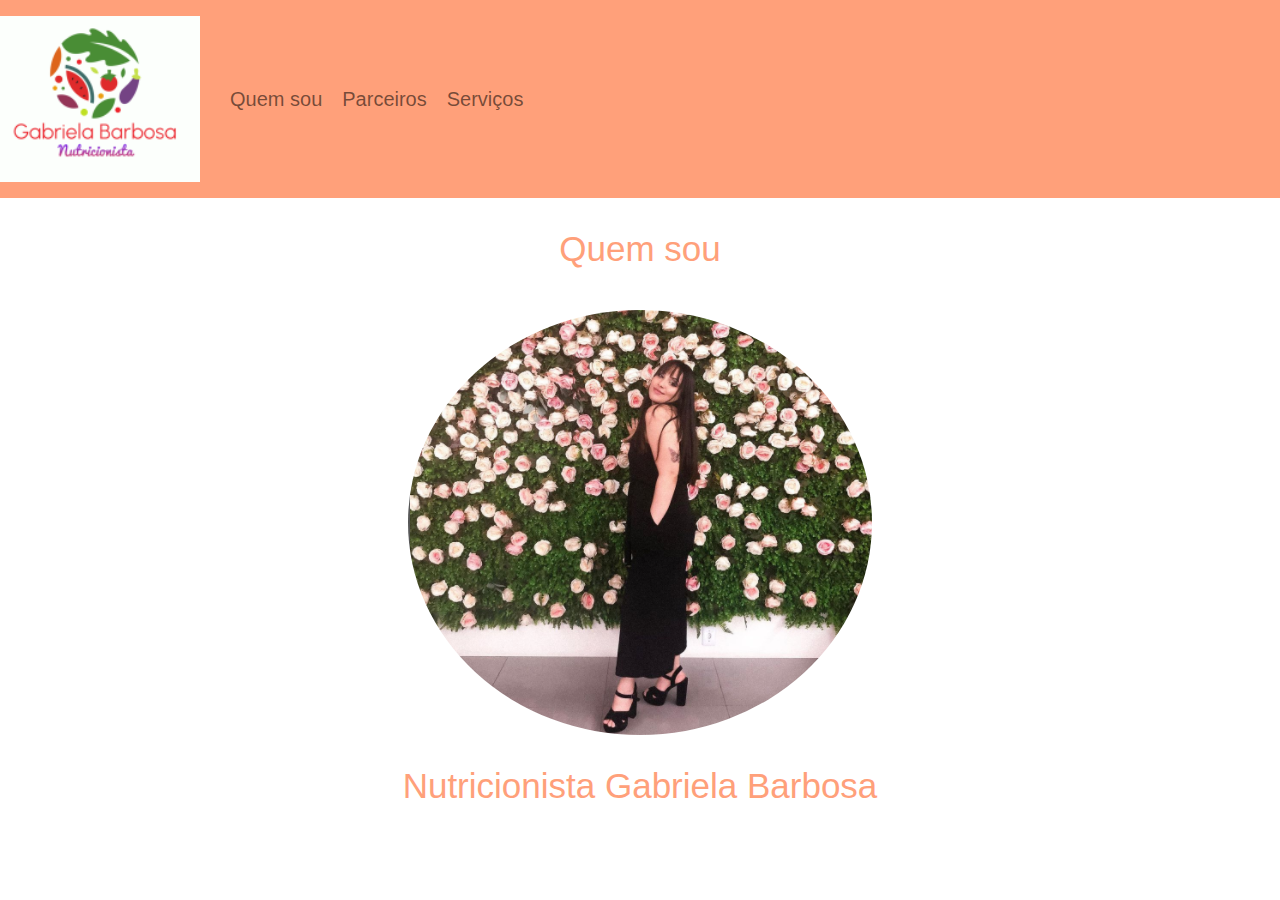
==== index.html @ da49951d "Iniciando projeto" ====
<!DOCTYPE html>
<html lang="pt-br">

<head>
    <meta charset="UTF-8">
    <meta http-equiv="X-UA-Compatible" content="IE=edge">
    <meta name="viewport" content="width=device-width, initial-scale=1.0">

    <!-- bootstrap -->
    <link rel="stylesheet" type="text/css" href="bootstrap/css/bootstrap.min.css">

    <!-- style -->
    <link rel="stylesheet" type="text/css" href="css/style.css">


    <title>Bootstrap</title>

</head>

<body>
    <nav class="navbar navbar-expand-lg navbar-light">
        <a class="navbar-brand" href="#">
            <img src="img/logo.png" alt="Imagem da logo" width="200">
        </a>
        <div class="collapse navbar-collapse">
            <ul class="navbar-nav">
                <li class="nav-item">
                    <a class="nav-link" href="#quemsou">Quem sou</a>
                </li>
                <li class="nav-item">
                    <a class="nav-link" href="#">Parceiros</a>
                </li>
                <li class="nav-item">
                    <a class="nav-link" href="#">Serviços</a>
                </li>
            </ul>
        </div>
    </nav>

    <section id="quemsou">
        <div class="container-fluid">
            <h3 class="titulo" >Quem sou</h3>
            <img class="rounded-circle" src="img/Gabriela2.png" alt="Imagem de uma equipe">
            <h3 class="titulo">Nutricionista Gabriela Barbosa</h3>
        </div>

    </section>

</body>

</html>
---- css/style.css ----
* {
    margin:0;
    padding:0;
    box-sizing: border-box;
    font: 20px arial, sans-serif;
}

.navbar {
    background-color: #FFA07A;
}

.container-fluid {
    background-color: #ffffff ;
    text-align: center;
    padding-bottom: 50px;
}

.titulo {
    padding: 30px;
    
}

.rounded-circle {
    width: auto;
    height: auto;
}

h3 {
    color: #FFA07A;
}
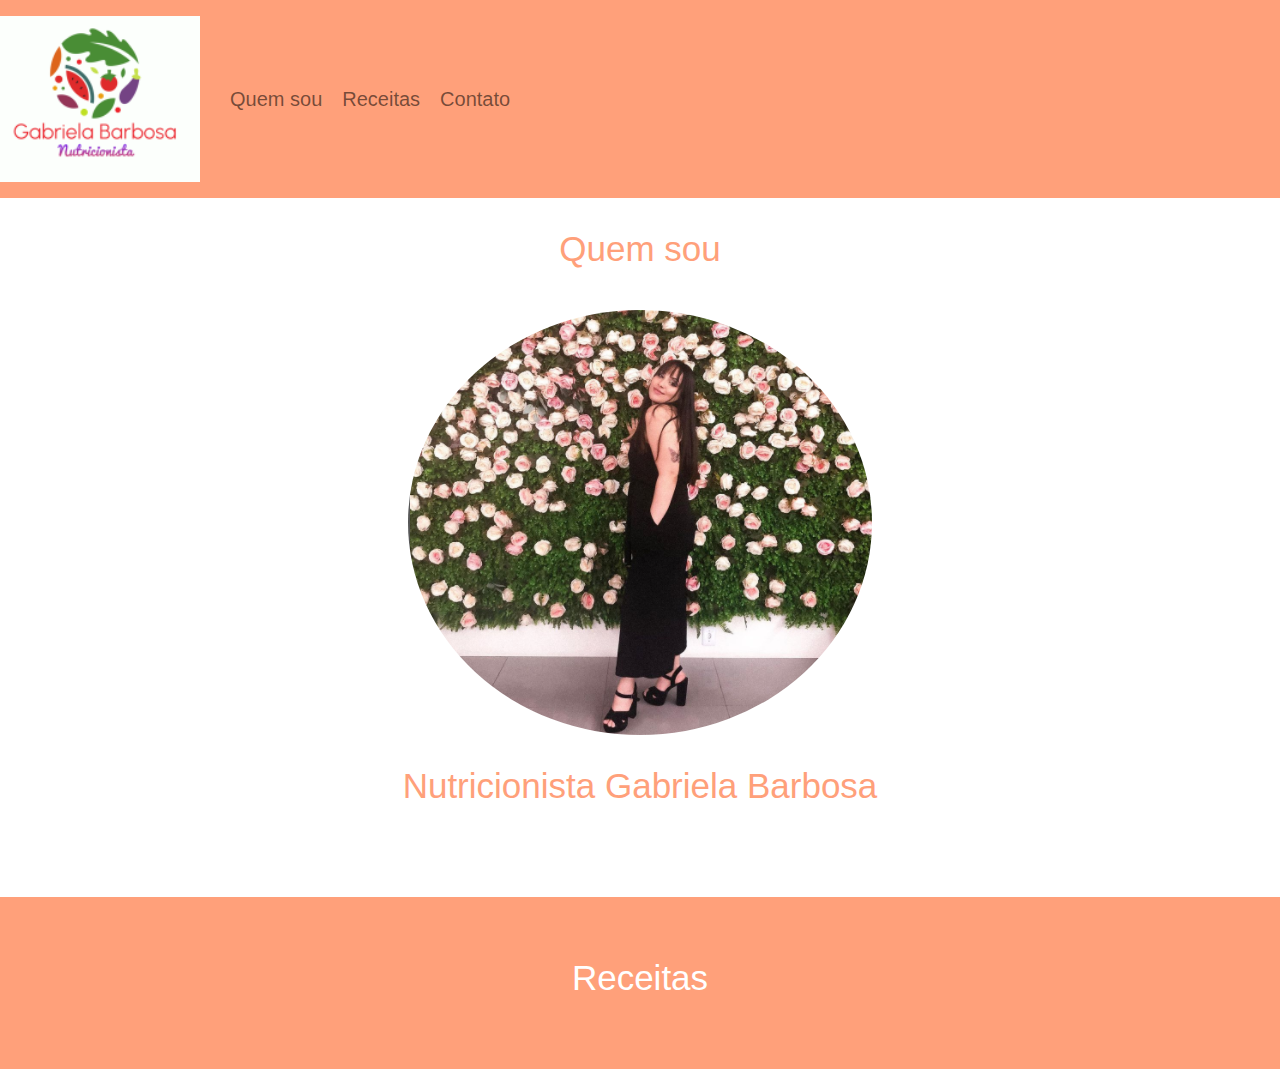
==== commit 0abd732b: "Avançando no css" ====
--- a/index.html
+++ b/index.html
@@ -28,10 +28,10 @@
                     <a class="nav-link" href="#quemsou">Quem sou</a>
                 </li>
                 <li class="nav-item">
-                    <a class="nav-link" href="#">Parceiros</a>
+                    <a class="nav-link" href="#receitas">Receitas</a>
                 </li>
                 <li class="nav-item">
-                    <a class="nav-link" href="#">Serviços</a>
+                    <a class="nav-link" href="https://www.instagram.com/nutribarbosa_/">Contato</a>
                 </li>
             </ul>
         </div>
@@ -43,7 +43,12 @@
             <img class="rounded-circle" src="img/Gabriela2.png" alt="Imagem de uma equipe">
             <h3 class="titulo">Nutricionista Gabriela Barbosa</h3>
         </div>
+    </section>
 
+    <section id="receitas">
+        <div class="container-fluid receitas">
+         <h3 class="receitas">Receitas</h3>   
+        </div>
     </section>
 
 </body>
--- a/css/style.css
+++ b/css/style.css
@@ -27,4 +27,11 @@
 
 h3 {
     color: #FFA07A;
+}
+
+.receitas {
+    background-color: #FFA07A;
+    color: white;
+    padding: 30px;
+    
 }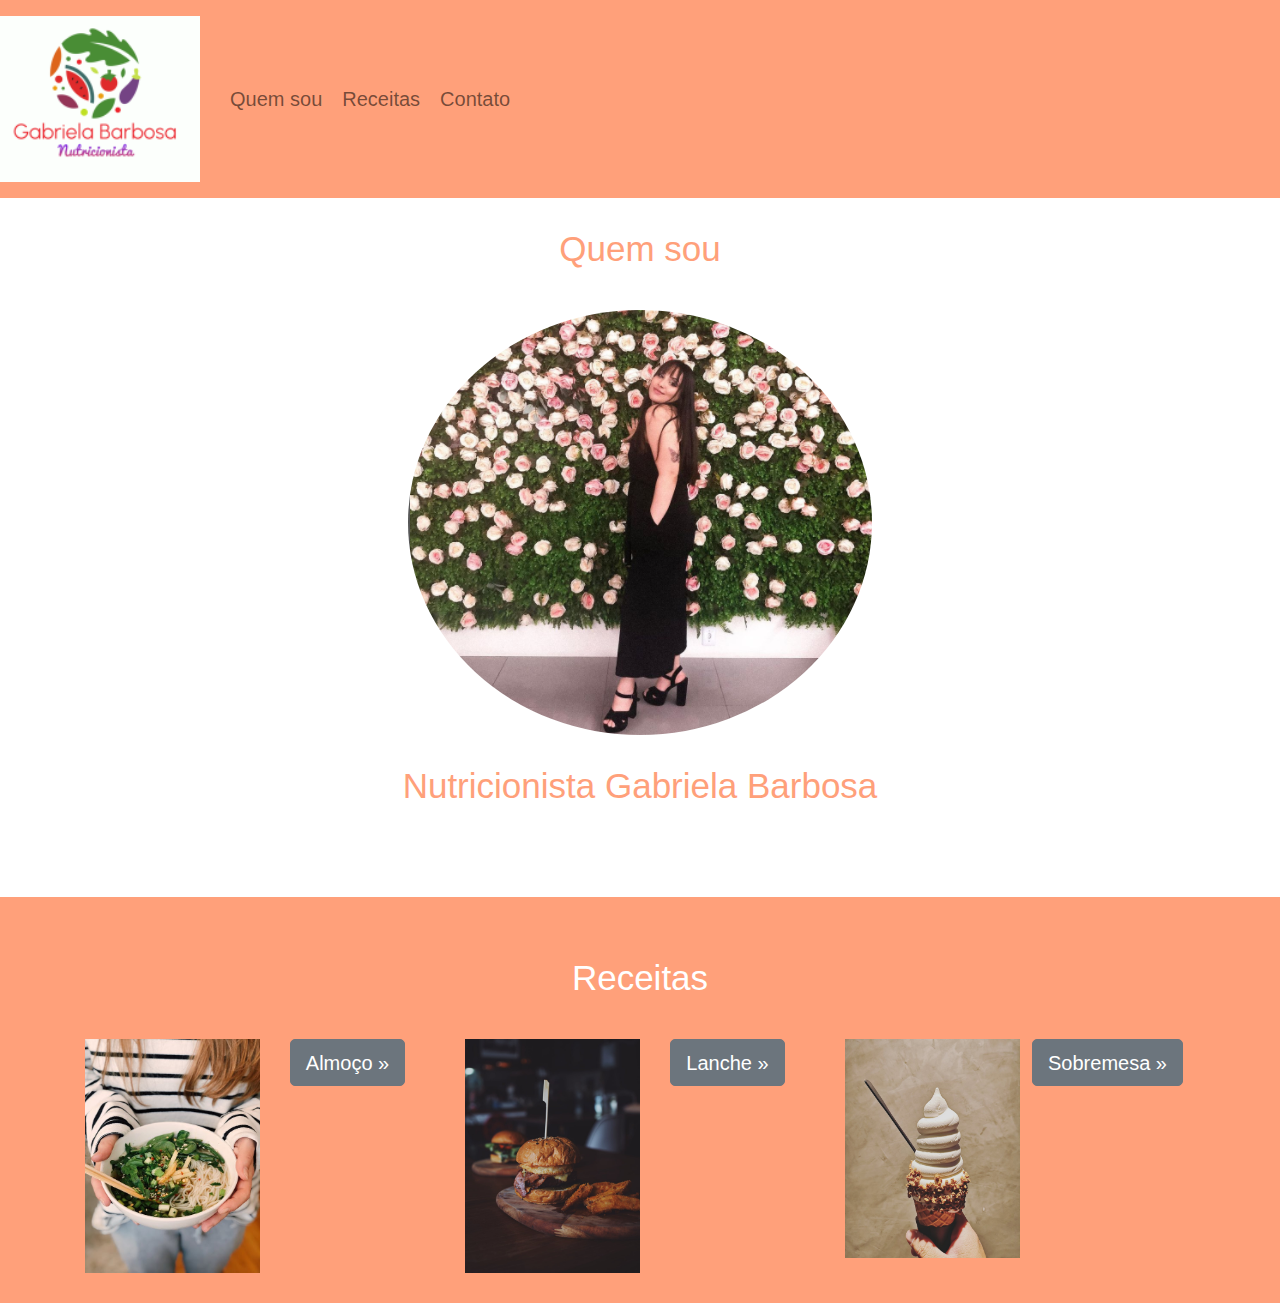
==== commit dd540ff7: "Ajustando as imagens" ====
--- a/index.html
+++ b/index.html
@@ -39,7 +39,7 @@
 
     <section id="quemsou">
         <div class="container-fluid">
-            <h3 class="titulo" >Quem sou</h3>
+            <h3 class="titulo">Quem sou</h3>
             <img class="rounded-circle" src="img/Gabriela2.png" alt="Imagem de uma equipe">
             <h3 class="titulo">Nutricionista Gabriela Barbosa</h3>
         </div>
@@ -47,7 +47,31 @@
 
     <section id="receitas">
         <div class="container-fluid receitas">
-         <h3 class="receitas">Receitas</h3>   
+            <h3 class="receitas">Receitas</h3>
+            <div class="container">
+                <div class="row">
+                    <div class="col-md-4">
+                        <img class="img-receitas" src="img/almoço2.jpeg" alt="Imagem almoço">
+                        <p>
+                            <a class="btn btn-secondary" href="#">Almoço »</a>
+                        </p>
+                    </div>
+                    <div class="col-md-4">
+                        <img class="img-receitas" src="img/lanche.jpeg" alt="Imagem lanche">
+                        <p>
+                            <a class="btn btn-secondary" href="#">Lanche »</a>
+                        </p>
+                    </div>
+                    <div class="col-md-4">
+                        <img class="img-receitas" src="img/sobremesa.jpeg" alt="Imagem sobremesa">
+                        <p>
+                            <a class="btn btn-secondary" href="#">Sobremesa »</a>
+                        </p>
+                    </div>
+
+                </div>
+            </div>
+
         </div>
     </section>
 
--- a/css/style.css
+++ b/css/style.css
@@ -33,5 +33,13 @@
     background-color: #FFA07A;
     color: white;
     padding: 30px;
-    
+}
+
+.col-md-4 {
+
+}
+
+.img-receitas {
+    float: left;
+    width: 50%;
 }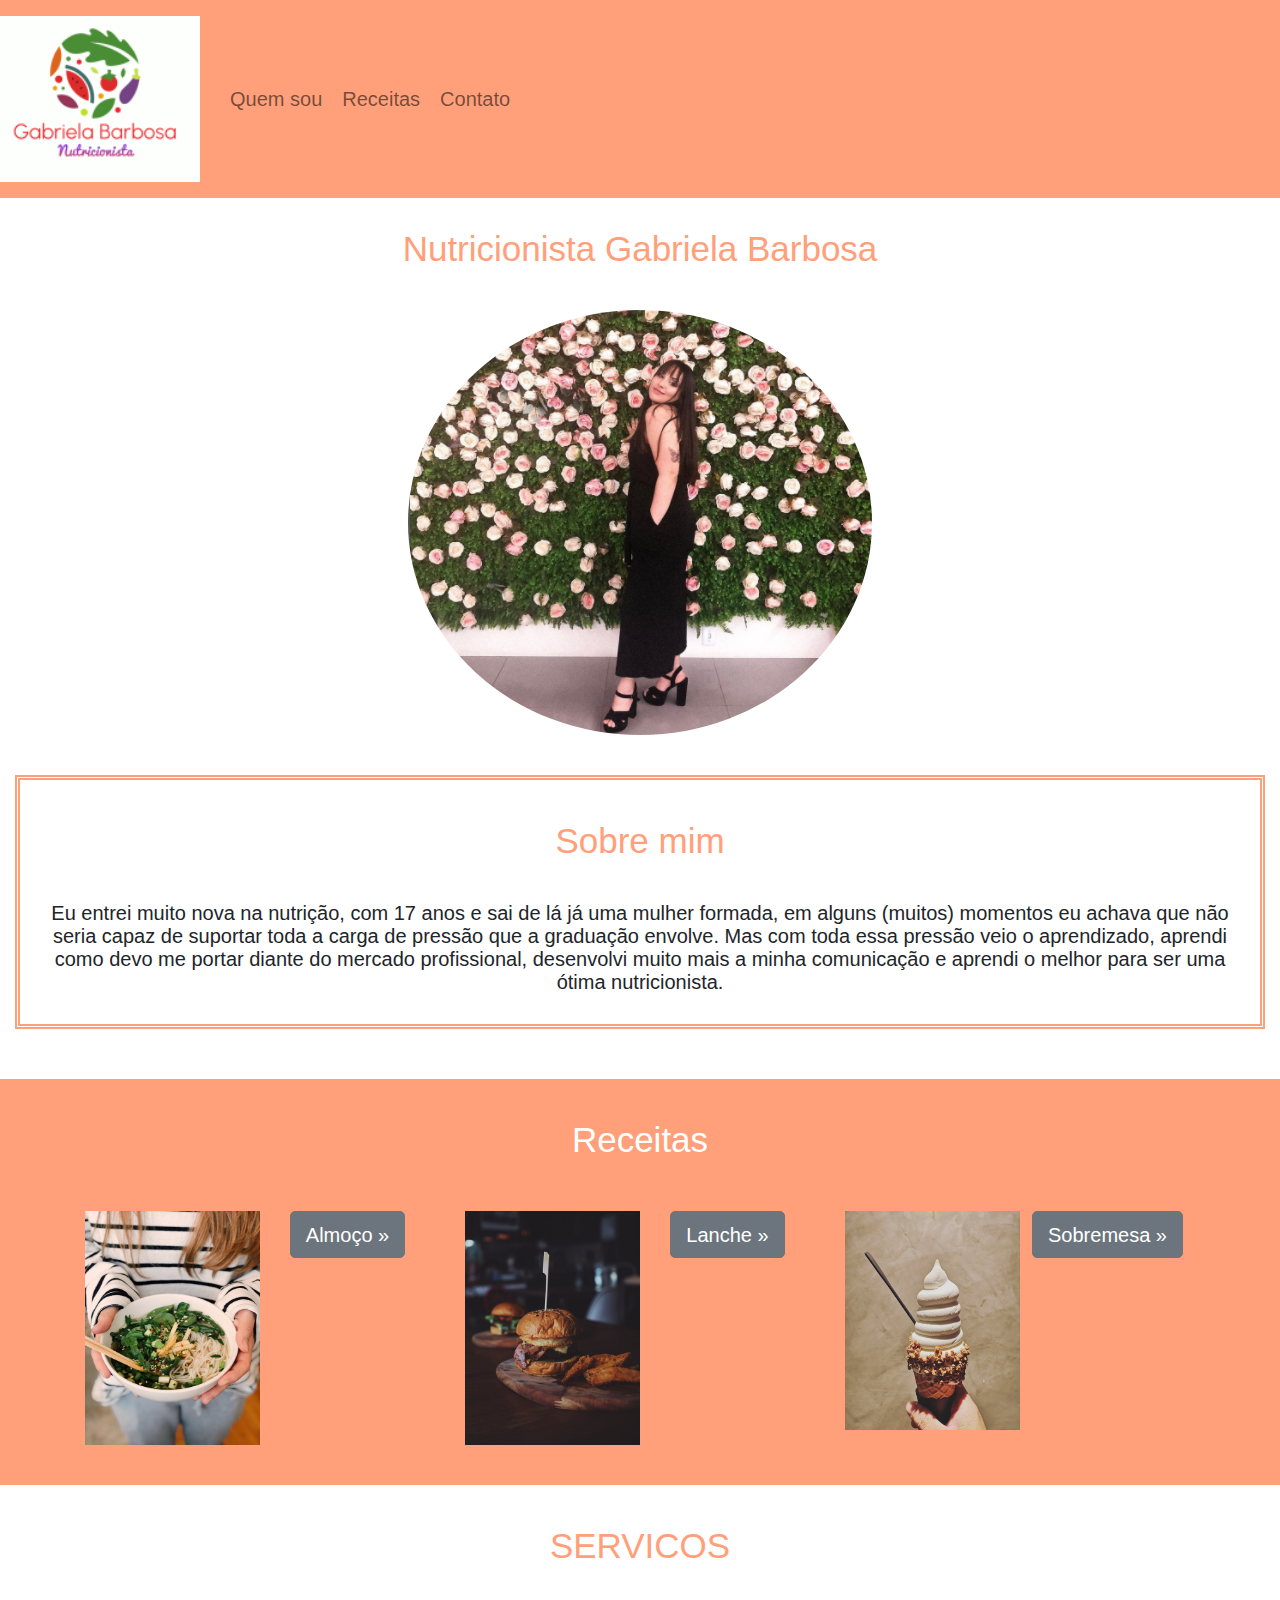
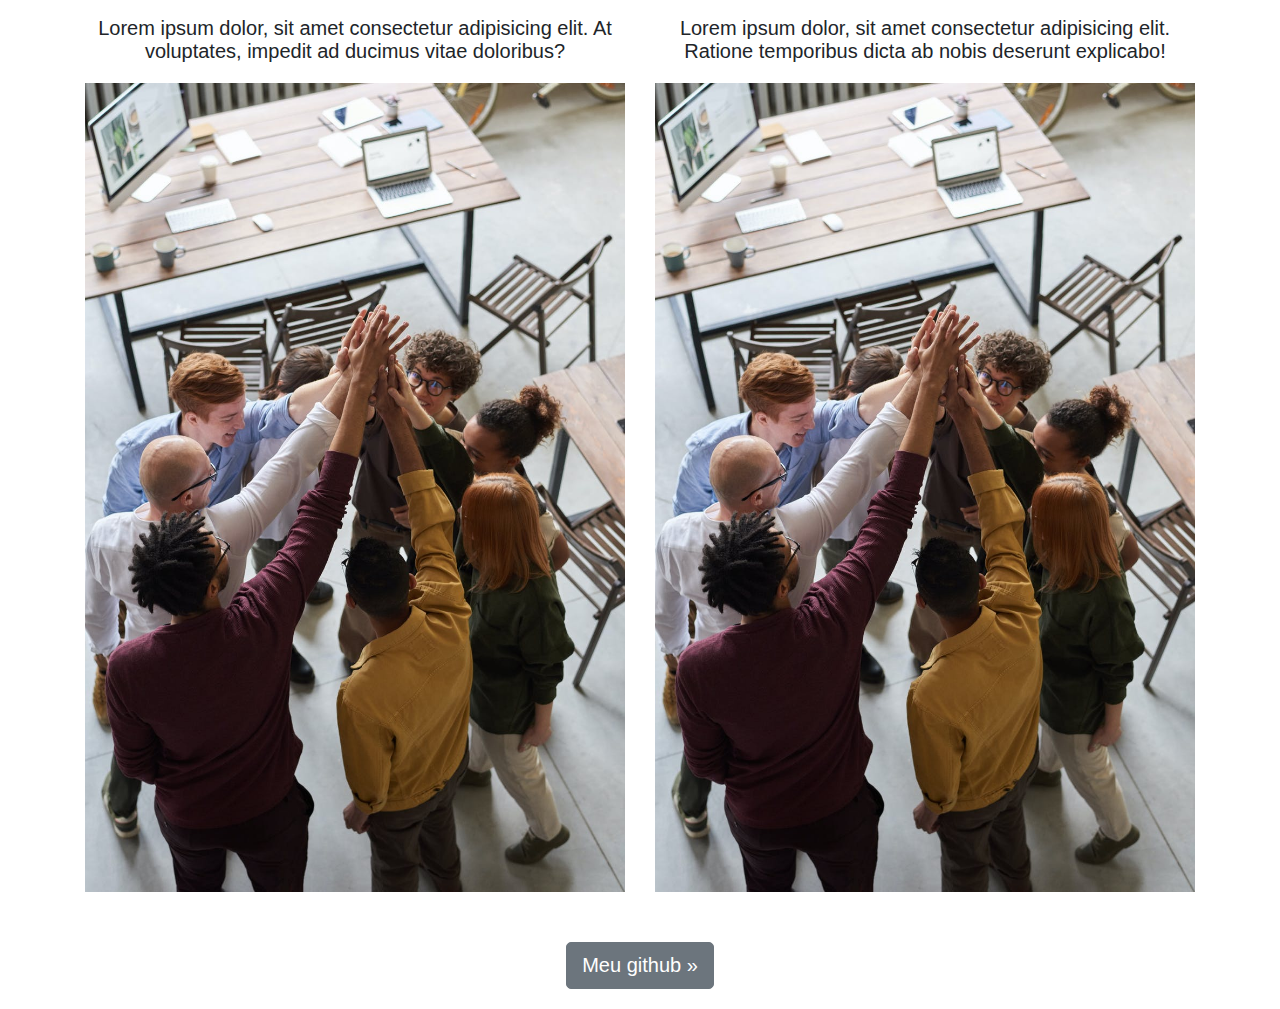
==== commit dafb3e49: "Finalizando" ====
--- a/index.html
+++ b/index.html
@@ -39,9 +39,14 @@
 
     <section id="quemsou">
         <div class="container-fluid">
-            <h3 class="titulo">Quem sou</h3>
+            <h3 class="titulo">Nutricionista Gabriela Barbosa</h3>
             <img class="rounded-circle" src="img/Gabriela2.png" alt="Imagem de uma equipe">
-            <h3 class="titulo">Nutricionista Gabriela Barbosa</h3>
+            <div class="container-me">
+            <h3 class="titulo">Sobre mim</h3>
+                <p class="sobre-mim">
+                    Eu entrei muito nova na nutrição, com 17 anos e sai de lá já uma mulher formada, em alguns (muitos) momentos eu achava que não seria capaz de suportar toda a carga de pressão que a graduação envolve. Mas com toda essa pressão veio o aprendizado, aprendi como devo me portar diante do mercado profissional, desenvolvi muito mais a minha comunicação e aprendi o melhor para ser uma ótima nutricionista.
+                </p>
+            </div>
         </div>
     </section>
 
@@ -75,6 +80,33 @@
         </div>
     </section>
 
+    <section id="servicos">
+        <div class="container-fluid servicos">
+            <h3 class="titulo-servicos">SERVICOS</h3>
+            <div class="container">
+                <div class="row">
+                    <div class="col-lg-6">
+                        <p>Lorem ipsum dolor, sit amet consectetur adipisicing elit. At voluptates, impedit ad ducimus vitae doloribus?</p>
+                        <img src="img/team.jpeg" alt="Uma imagem aleatória temporária" width="100%">
+                    </div>
+                    <div class="col-lg-6">
+                        <p>Lorem ipsum dolor, sit amet consectetur adipisicing elit. Ratione temporibus dicta ab nobis deserunt explicabo!</p>
+                        <img src="img/team.jpeg" alt="Uma imagem aleatória temporária" width="100%">
+                    </div>
+                </div>
+            </div>
+            
+        </div>
+
+    </section>
+
+    <footer class="text-center">
+        <p>
+            <a class="btn btn-secondary" href="https://github.com/Carllos166">Meu github »</a>
+        </p>
+        
+    </footer>
+
 </body>
 
 </html>--- a/css/style.css
+++ b/css/style.css
@@ -29,17 +29,37 @@
     color: #FFA07A;
 }
 
+.container-me {
+    margin-top: 2rem;
+    border: 5px double #FFA07A;
+    padding: 0.5rem;
+}
+
+
+.sobre-mim {
+    text-align: center;
+    text-decoration: none;
+    font-size: 20px;
+    
+}
+
 .receitas {
     background-color: #FFA07A;
     color: white;
-    padding: 30px;
-}
-
-.col-md-4 {
-
+    padding-top: 20px;
+    padding-bottom: 40px;
 }
 
 .img-receitas {
     float: left;
     width: 50%;
+}
+
+.servicos  {
+    padding-top: 1rem;
+}
+
+.titulo-servicos {
+    padding-top: 20px;
+    padding-bottom: 40px;
 }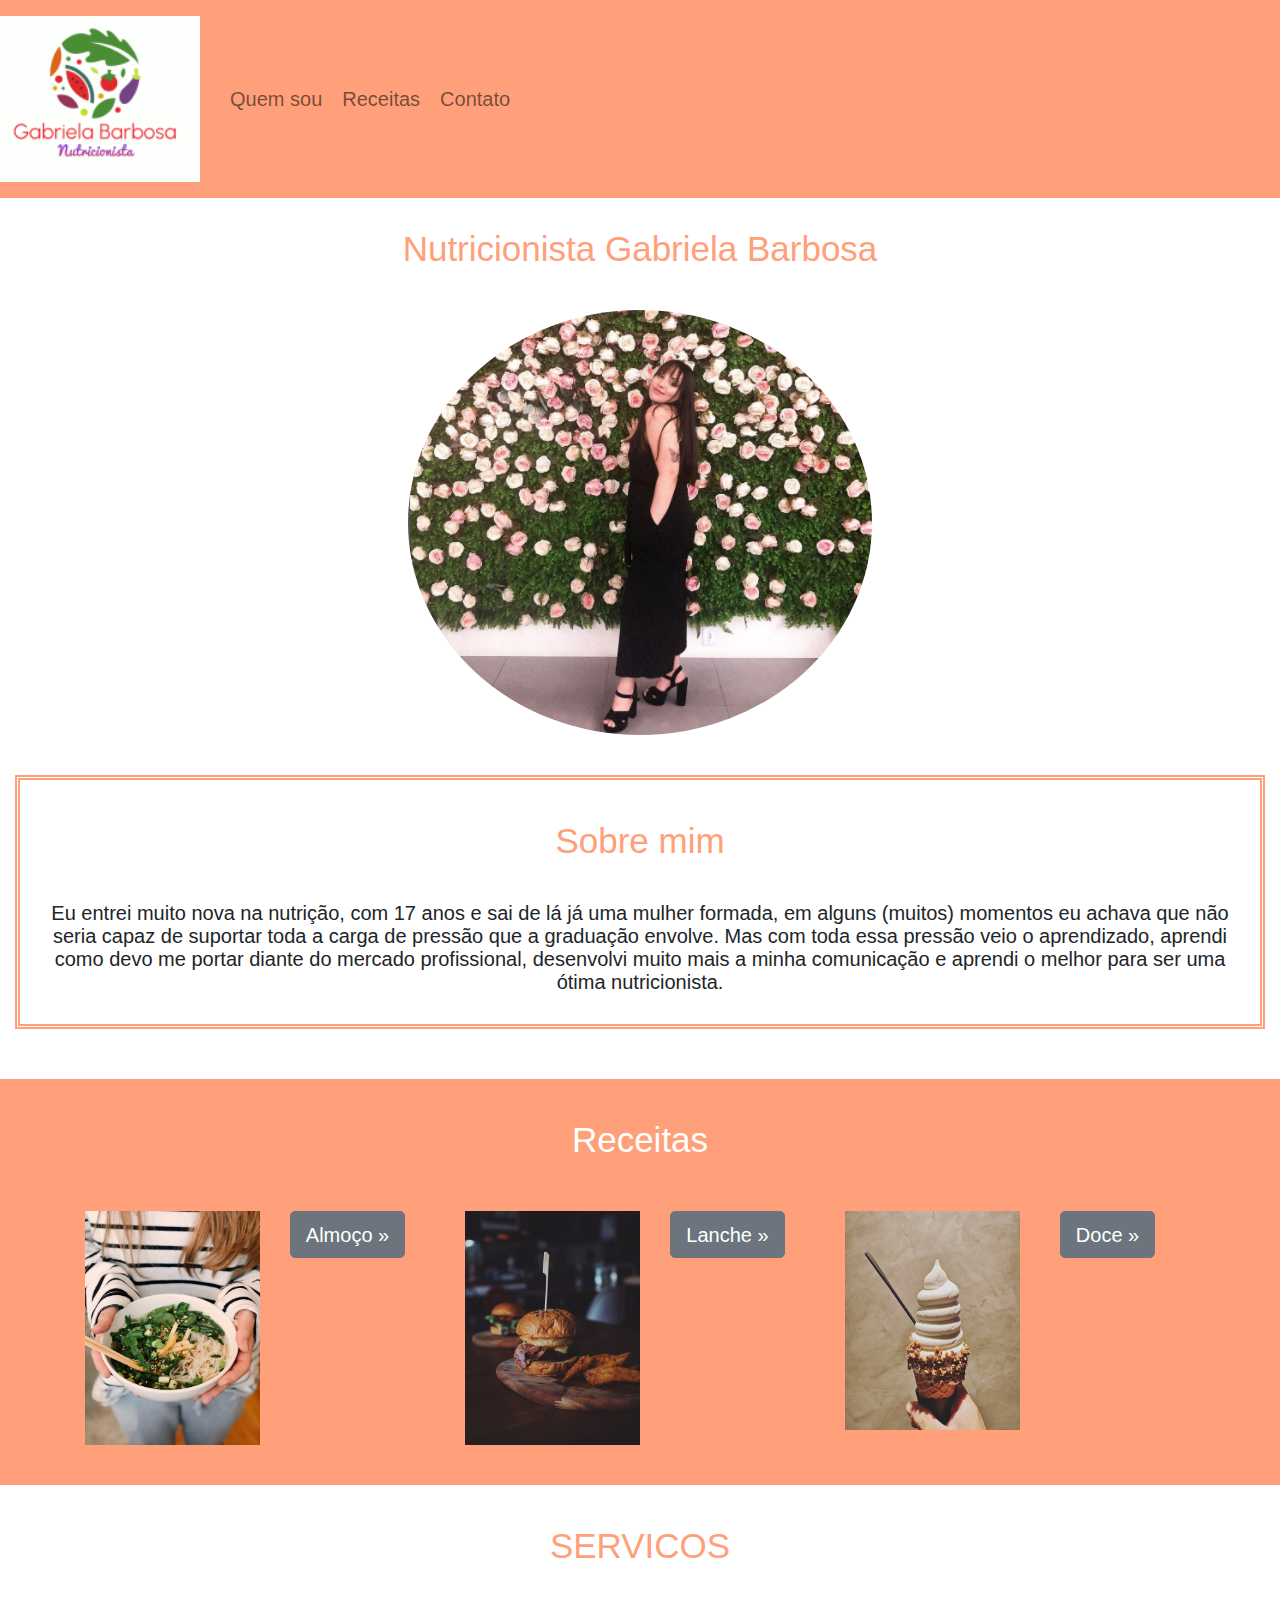
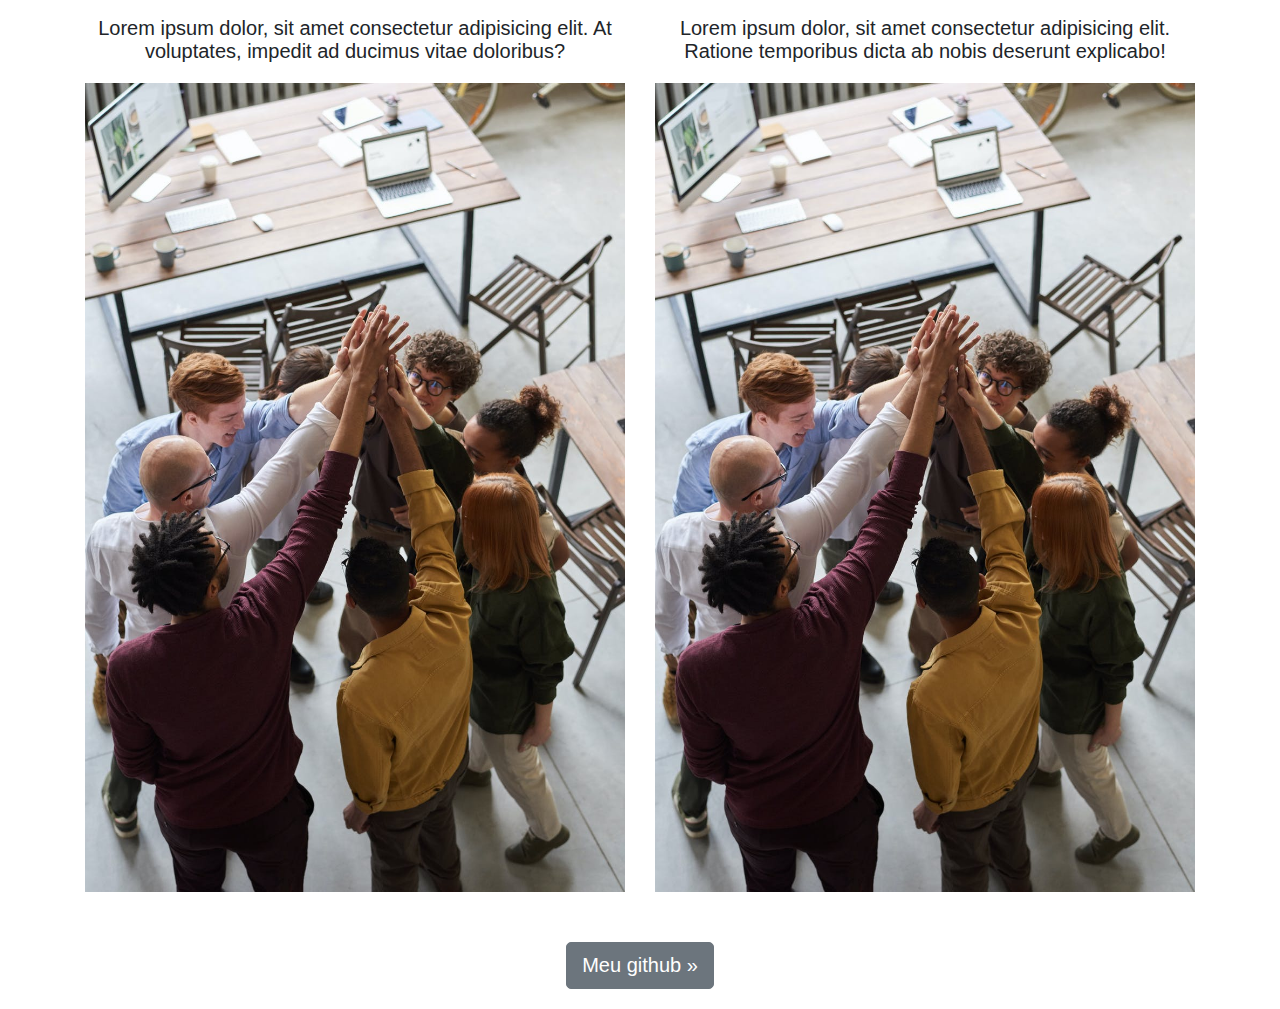
==== commit 7f276bdd: "Finalizado" ====
--- a/index.html
+++ b/index.html
@@ -70,7 +70,7 @@
                     <div class="col-md-4">
                         <img class="img-receitas" src="img/sobremesa.jpeg" alt="Imagem sobremesa">
                         <p>
-                            <a class="btn btn-secondary" href="#">Sobremesa »</a>
+                            <a class="btn btn-secondary" href="#">Doce »</a>
                         </p>
                     </div>
 
